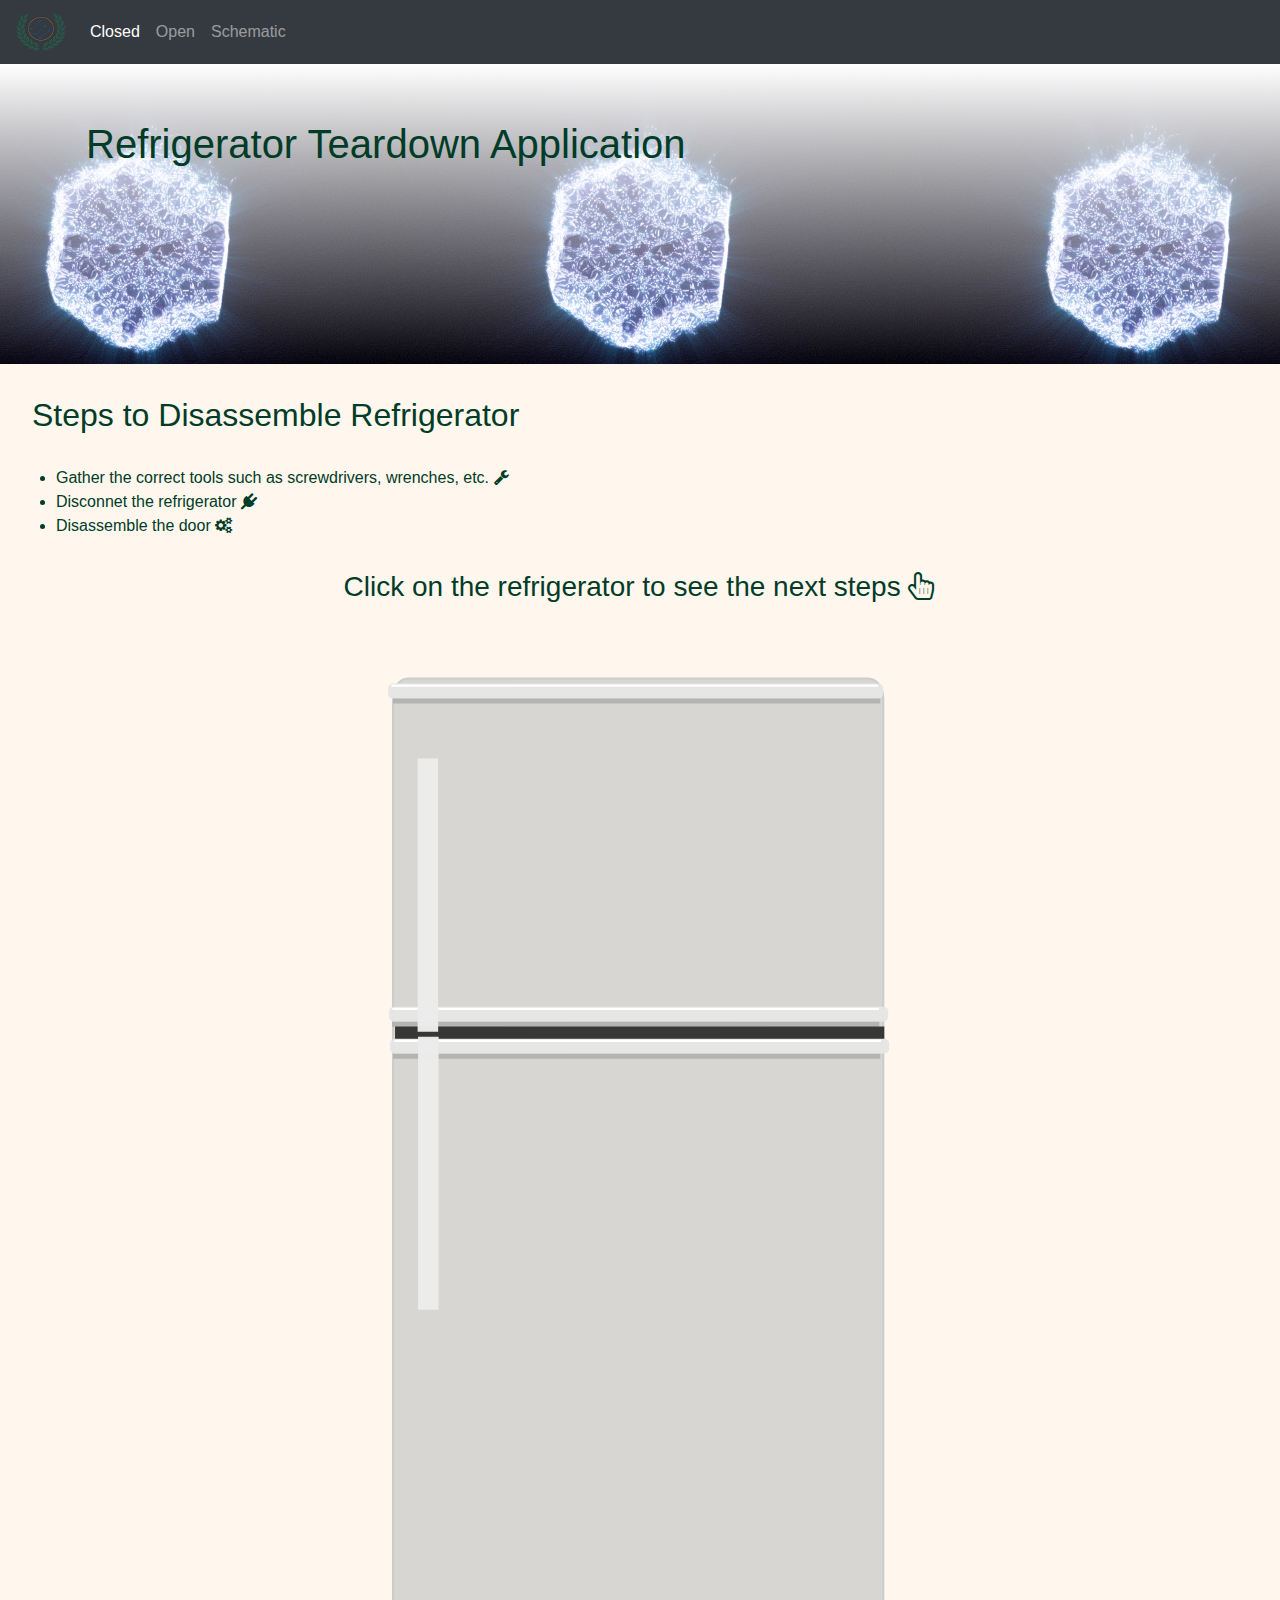
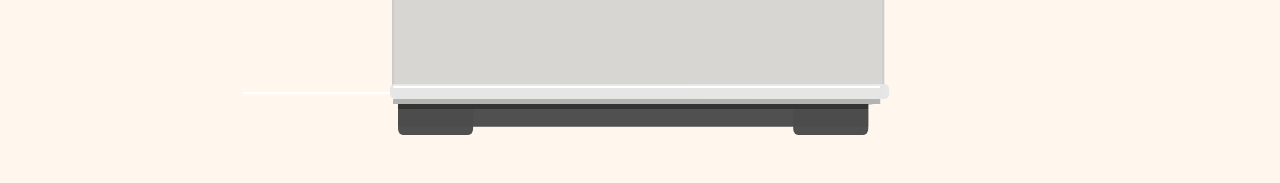
==== index.html @ cf0338cd "Get the application ready to show" ====
<!DOCTYPE html>
<html>
	<head>
		<title>Portfolio Piece C - Refrigerator Teardown</title>
		
		<script src="https://code.jquery.com/jquery-3.3.1.slim.min.js" integrity="sha384-q8i/X+965DzO0rT7abK41JStQIAqVgRVzpbzo5smXKp4YfRvH+8abtTE1Pi6jizo" crossorigin="anonymous"></script>
		<script src="https://cdnjs.cloudflare.com/ajax/libs/popper.js/1.14.7/umd/popper.min.js" integrity="sha384-UO2eT0CpHqdSJQ6hJty5KVphtPhzWj9WO1clHTMGa3JDZwrnQq4sF86dIHNDz0W1" crossorigin="anonymous"></script>
		<script src="https://stackpath.bootstrapcdn.com/bootstrap/4.3.1/js/bootstrap.min.js" integrity="sha384-JjSmVgyd0p3pXB1rRibZUAYoIIy6OrQ6VrjIEaFf/nJGzIxFDsf4x0xIM+B07jRM" crossorigin="anonymous"></script>
		
		<link rel="stylesheet" href="https://stackpath.bootstrapcdn.com/bootstrap/4.3.1/css/bootstrap.min.css" integrity="sha384-ggOyR0iXCbMQv3Xipma34MD+dH/1fQ784/j6cY/iJTQUOhcWr7x9JvoRxT2MZw1T" crossorigin="anonymous">
		<link href="https://stackpath.bootstrapcdn.com/font-awesome/4.7.0/css/font-awesome.min.css" rel="stylesheet" integrity="sha384-wvfXpqpZZVQGK6TAh5PVlGOfQNHSoD2xbE+QkPxCAFlNEevoEH3Sl0sibVcOQVnN" crossorigin="anonymous">
		<link rel="stylesheet" href="assets/css/style.css">
	</head>
	
	<body>

<!-- ===================  NAVBAR AT TOP  =================== -->
<nav class="navbar navbar-expand-md bg-dark navbar-dark">
  <a class="navbar-brand" href="#"> <img src="assets/images/Blue-Racer-Technologies-LLC-Logo-V4_small.png" alt="Blue Racer Logo"  class="img-responsive picture" ></a>
   <button class="navbar-toggler" data-toggle="collapse" data-target="#collapsibleNavbar">
    <span class="navbar-toggler-icon"></span>
  </button>
  <div class="collapse navbar-collapse" id="collapsibleNavbar">
    <ul class="navbar-nav">
      <li class="nav-item">
        <a class="nav-link active" href="index.html">Closed</a>
      </li>
      <li class="nav-item">
        <a class="nav-link" href="open.html">Open</a>
      </li>
      <li class="nav-item">
        <a class="nav-link" href="Schematic.html">Schematic</a>
      </li>    
    </ul>
  </div>  
</nav>
<!-- ======================================================== -->

<!-- =================  Parallax Scrolling  ================= -->
	<section id="ParalaxScrolling" data-type="background" data-speed="5">
		<div class="container">
			<div class="row">
				
					<h1>Refrigerator Teardown Application</h1>		
			</div>
		</div>
	</section>
<!-- ======================================================== -->
		
		<h2>Steps to Disassemble Refrigerator</h2>
		<ul class="UlSpacing">
			<li>Gather the correct tools such as screwdrivers, wrenches, etc. <i class="fa fa-wrench"></i></li> 
			<li>Disconnet the refrigerator <i class="fa fa-plug"></i></li>
			<li>Disassemble the door <i class="fa fa-cogs"></i></li>
		</ul>
		<h3>Click on the refrigerator to see the next steps <i class="fa fa-hand-pointer-o"></i></h3>
<!-- ========================== Buttons ============================== -->



<!-- ==================================================================== -->
		
<!-- ========================== SVG FRIDGE ============================== -->

		<div class="testImg">
			<a href="Open.html">
			<img src="assets/images/fridgeClose.svg" >
			</a>
		</div>
<!-- ======================================================== -->

		
		<br>
		
<footer class="section footer-classic context-dark bg-image" style="background: #2d3246;">
</footer>
	</body>
</html>
---- assets/css/style.css ----
body{
	Color: #003c28;
	background-color: #fff7ed;
	font-size: 1rem;
}

h1 {
	margin: 1rem;
	text-align: center
}

h2 {
	margin: 2rem;
}

h3{
	margin: 2rem;
	text-align:center;
}

li{
	font-size: 1rem;
}

.UlSpacing{
	margin: 1rem
}

li.ArialBlack{
	font-family: "Arial Black", Gadget, sans-serif;
}

li.ArialBody{
	  font-family: "Arial Body";
}

li.HelveticaHeader{
	font-family: "Helvetica Header";
}


li.HelveticaBody{
	font-family: "Helvetica Body";
}


li.TimesNewRomanHeader{
	font-family: "Times New Roman Header";
}


li.TimesNewRoman{
	font-family: "Times New Roman";
}


li.TimesHeader{
	font-family: "Times Header";
}

li.TimesBodyCopy{
	font-family: "Times Body Copy";
}

li.CourierNewHeader{
	font-family: "Courier New Header";
}

li.CourierNew{
	font-family: "Courier New";
}

li.CourierHeader{
	font-family: "Courier Header";
}

li.CourierBodyCopy{
	font-family: "Courier Body Copy";
}


li.VerdanaHeader{
	font-family: "Verdana Header";
}

li.Verdana{
	font-family: "Verdana";
}

li.GeorgiaHeader{
	font-family: "Georgia Header";
}

li.Georgia{
	font-family: "Georgia";
}

li.PalatinoHeader{
	font-family: "Palatino Header";
}

li.Palatino{
	font-family: Palatino
}

li.GaramondHeader{
	font-family: "Garamond Header";
}

li.Garamond{
	font-family: "Garamond";
}

li.BookmanHeader{
	font-family: "Bookman Header";
}

li.Bookman{
	font-family: "Bookman";
}

li.ComicSansMsHeader{
	font-family: "Comic";
}

li.ComicSansMs{
	font-family: "Comic Sans MS";
}

li.TrebuchetMS{
	font-family: "Trebuchet MS";
}

li.Impact{
	font-family: "Impact"
}

figure{
	margin: 3rem;
}

form{
	margin: 3rem;
}

#ParalaxScrolling{
		background: linear-gradient(rgba(255,255,255,1.5), transparent), url('../../assets/images/Glitch glow gif by Erica Anderson.gif') 50% 0 repeat fixed;
	min-height: 300px;
	padding: 40px;
}

.testImg{
	text-align:center;
}
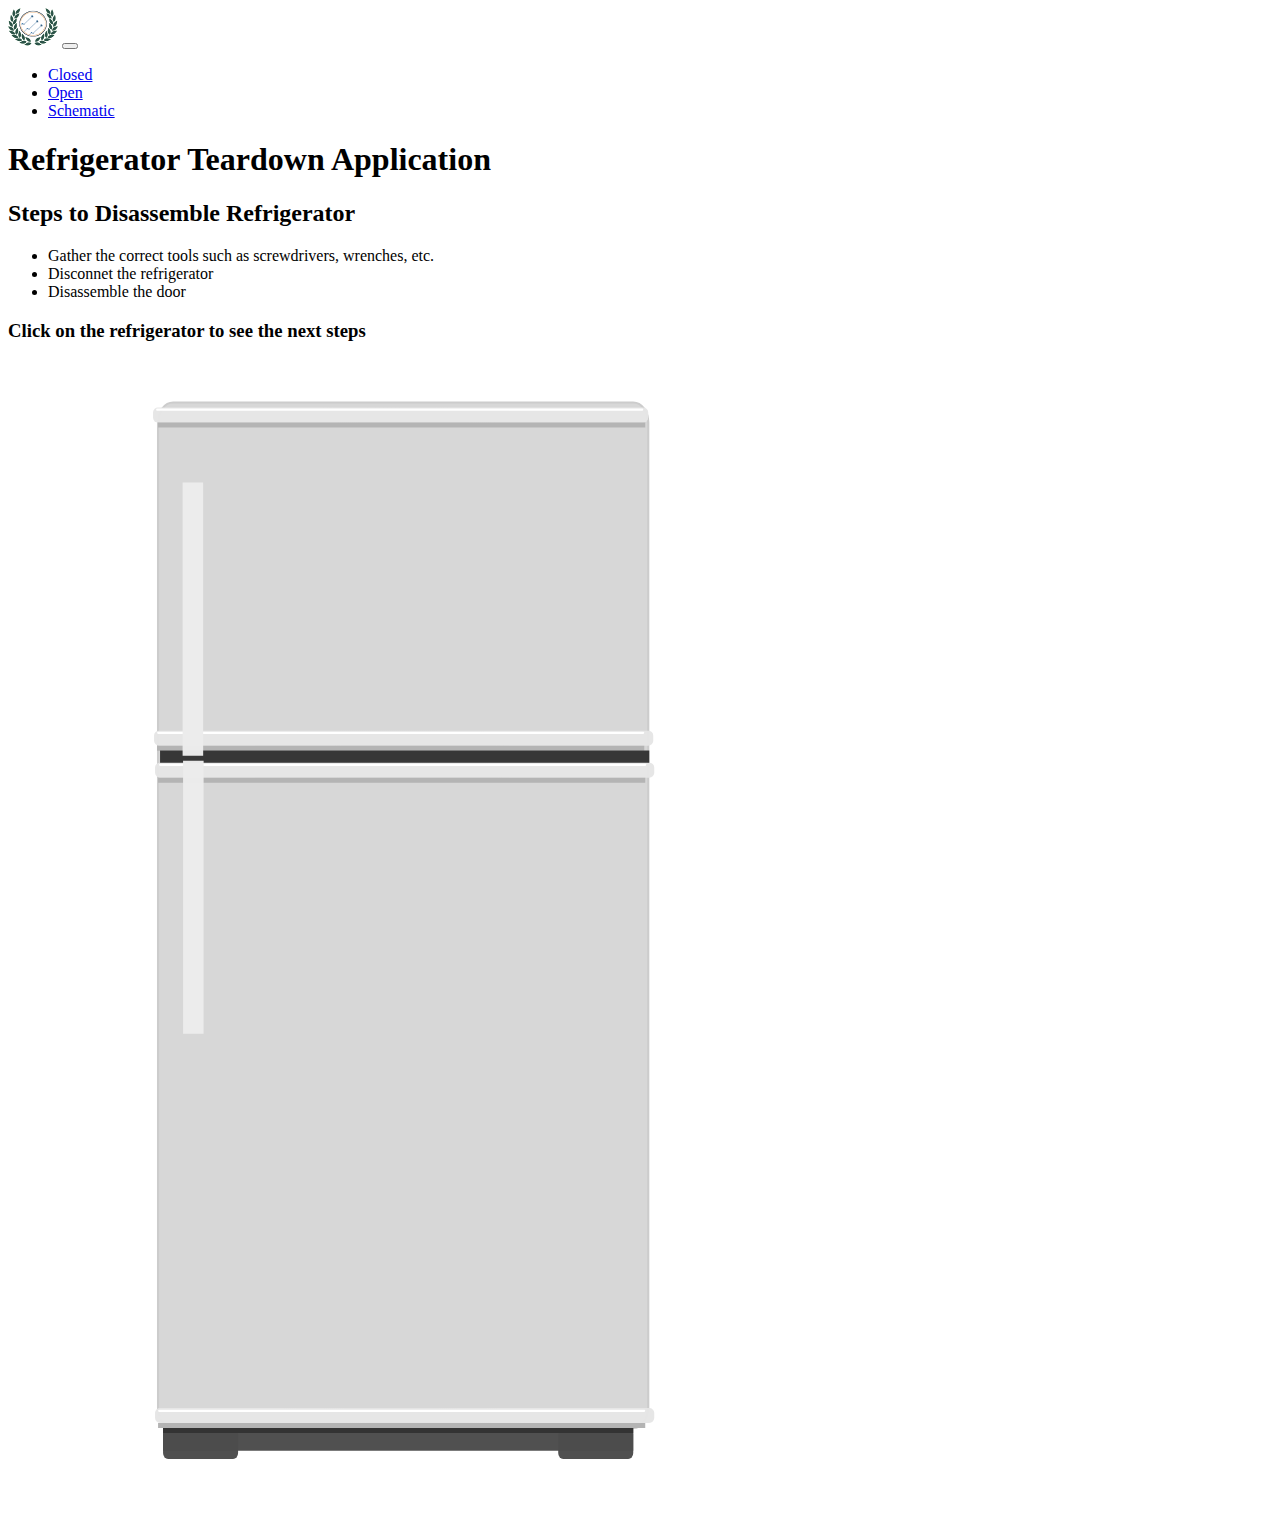
==== commit 7de1b50f: "Add Index Page" ====
--- a/index.html
+++ b/index.html
@@ -2,14 +2,43 @@
 <html>
 	<head>
 		<title>Portfolio Piece C - Refrigerator Teardown</title>
+				
+
+
+		<script type="text/javascript"
+		 src="assets/jquery-3.4.1.js"
+		>
+		</script>
+						
 		
-		<script src="https://code.jquery.com/jquery-3.3.1.slim.min.js" integrity="sha384-q8i/X+965DzO0rT7abK41JStQIAqVgRVzpbzo5smXKp4YfRvH+8abtTE1Pi6jizo" crossorigin="anonymous"></script>
-		<script src="https://cdnjs.cloudflare.com/ajax/libs/popper.js/1.14.7/umd/popper.min.js" integrity="sha384-UO2eT0CpHqdSJQ6hJty5KVphtPhzWj9WO1clHTMGa3JDZwrnQq4sF86dIHNDz0W1" crossorigin="anonymous"></script>
-		<script src="https://stackpath.bootstrapcdn.com/bootstrap/4.3.1/js/bootstrap.min.js" integrity="sha384-JjSmVgyd0p3pXB1rRibZUAYoIIy6OrQ6VrjIEaFf/nJGzIxFDsf4x0xIM+B07jRM" crossorigin="anonymous"></script>
+		</script>
+		<script type="text/javascript"
+		 src="assets/js/bootstrap.js"
+		>
+		</script>
 		
-		<link rel="stylesheet" href="https://stackpath.bootstrapcdn.com/bootstrap/4.3.1/css/bootstrap.min.css" integrity="sha384-ggOyR0iXCbMQv3Xipma34MD+dH/1fQ784/j6cY/iJTQUOhcWr7x9JvoRxT2MZw1T" crossorigin="anonymous">
-		<link href="https://stackpath.bootstrapcdn.com/font-awesome/4.7.0/css/font-awesome.min.css" rel="stylesheet" integrity="sha384-wvfXpqpZZVQGK6TAh5PVlGOfQNHSoD2xbE+QkPxCAFlNEevoEH3Sl0sibVcOQVnN" crossorigin="anonymous">
-		<link rel="stylesheet" href="assets/css/style.css">
+				<script type="text/javascript"
+		 src="assets/js/bootstrap.js.map"
+		>
+		</script>
+		
+		
+		<link rel="stylesheet" href="assets/css/bootstrap.css">
+		<link rel="stylesheet" href="assets/css/bootstrap-grid.css">
+		<link rel="stylesheet" href="assets/css/bootstrap-reboot.css">
+		
+		</script>
+
+		
+		<script type="text/javascript"
+		 src="assets/fontawesome-free-5.9.0-web/js/all.js"
+		>
+		
+		</script>
+		
+		<link rel="stylesheet" href="assets/fontawesome-free-5.9.0-web/css/all.css">
+		
+		<link rel="stylesheet" href="assets/style.css">
 	</head>
 	
 	<body>
@@ -49,11 +78,11 @@
 		
 		<h2>Steps to Disassemble Refrigerator</h2>
 		<ul class="UlSpacing">
-			<li>Gather the correct tools such as screwdrivers, wrenches, etc. <i class="fa fa-wrench"></i></li> 
+			<li>Gather the correct tools such as screwdrivers, wrenches, etc. <i class="fa fa-tools"></i></li> 
 			<li>Disconnet the refrigerator <i class="fa fa-plug"></i></li>
-			<li>Disassemble the door <i class="fa fa-cogs"></i></li>
+			<li>Disassemble the door <i class="fas fa-door-open"></i></li>
 		</ul>
-		<h3>Click on the refrigerator to see the next steps <i class="fa fa-hand-pointer-o"></i></h3>
+		<h3>Click on the refrigerator to see the next steps <i class="fas fa-mouse-pointer"></i></h3>
 <!-- ========================== Buttons ============================== -->
 
 
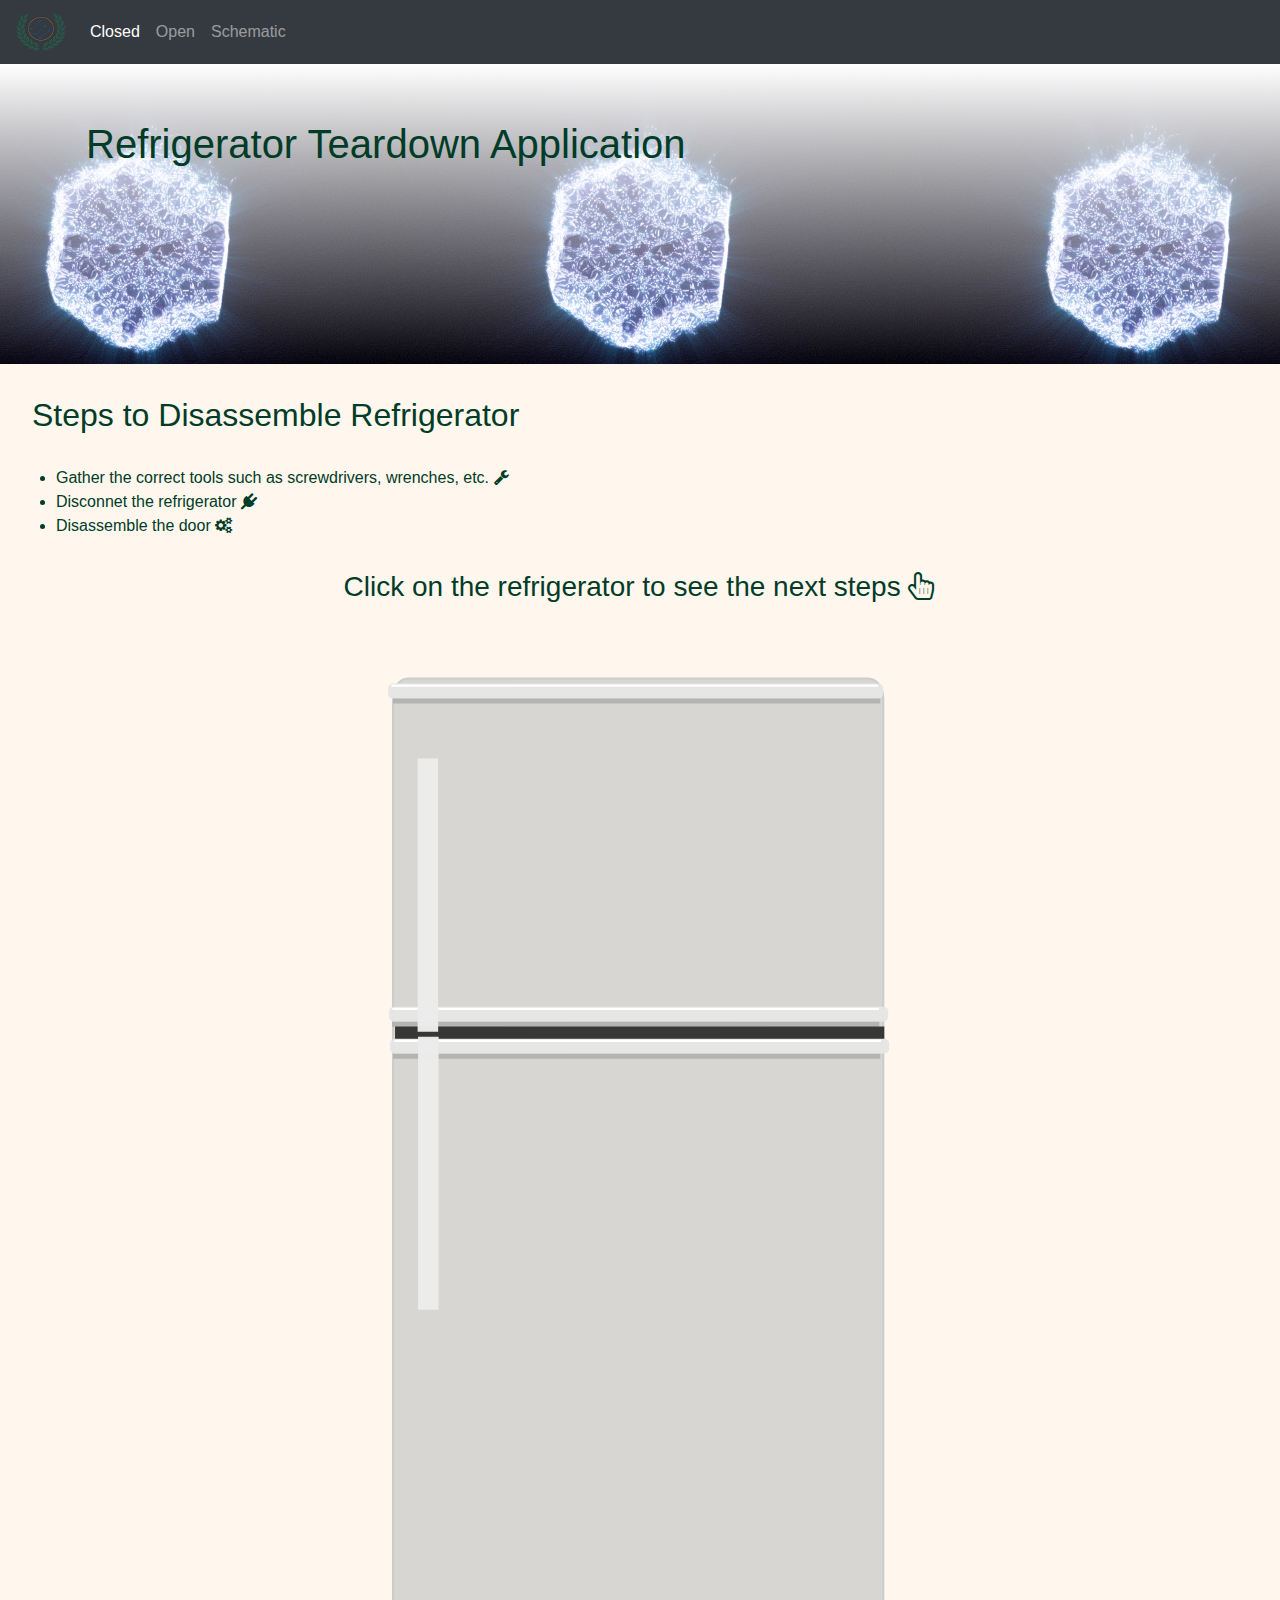
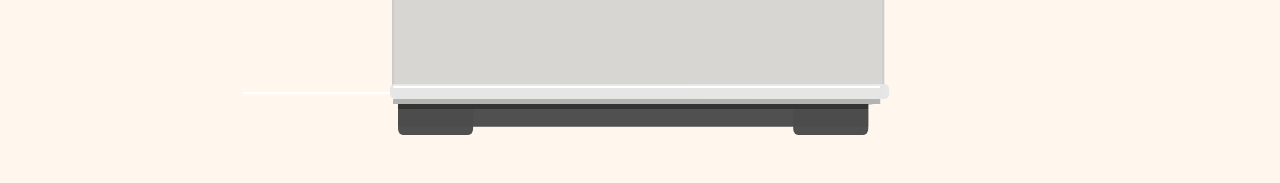
==== commit a39b7c85: "Update the document" ====
--- a/index.html
+++ b/index.html
@@ -2,43 +2,14 @@
 <html>
 	<head>
 		<title>Portfolio Piece C - Refrigerator Teardown</title>
-				
-
-
-		<script type="text/javascript"
-		 src="assets/jquery-3.4.1.js"
-		>
-		</script>
-						
 		
-		</script>
-		<script type="text/javascript"
-		 src="assets/js/bootstrap.js"
-		>
-		</script>
+		<script src="https://code.jquery.com/jquery-3.3.1.slim.min.js" integrity="sha384-q8i/X+965DzO0rT7abK41JStQIAqVgRVzpbzo5smXKp4YfRvH+8abtTE1Pi6jizo" crossorigin="anonymous"></script>
+		<script src="https://cdnjs.cloudflare.com/ajax/libs/popper.js/1.14.7/umd/popper.min.js" integrity="sha384-UO2eT0CpHqdSJQ6hJty5KVphtPhzWj9WO1clHTMGa3JDZwrnQq4sF86dIHNDz0W1" crossorigin="anonymous"></script>
+		<script src="https://stackpath.bootstrapcdn.com/bootstrap/4.3.1/js/bootstrap.min.js" integrity="sha384-JjSmVgyd0p3pXB1rRibZUAYoIIy6OrQ6VrjIEaFf/nJGzIxFDsf4x0xIM+B07jRM" crossorigin="anonymous"></script>
 		
-				<script type="text/javascript"
-		 src="assets/js/bootstrap.js.map"
-		>
-		</script>
-		
-		
-		<link rel="stylesheet" href="assets/css/bootstrap.css">
-		<link rel="stylesheet" href="assets/css/bootstrap-grid.css">
-		<link rel="stylesheet" href="assets/css/bootstrap-reboot.css">
-		
-		</script>
-
-		
-		<script type="text/javascript"
-		 src="assets/fontawesome-free-5.9.0-web/js/all.js"
-		>
-		
-		</script>
-		
-		<link rel="stylesheet" href="assets/fontawesome-free-5.9.0-web/css/all.css">
-		
-		<link rel="stylesheet" href="assets/style.css">
+		<link rel="stylesheet" href="https://stackpath.bootstrapcdn.com/bootstrap/4.3.1/css/bootstrap.min.css" integrity="sha384-ggOyR0iXCbMQv3Xipma34MD+dH/1fQ784/j6cY/iJTQUOhcWr7x9JvoRxT2MZw1T" crossorigin="anonymous">
+		<link href="https://stackpath.bootstrapcdn.com/font-awesome/4.7.0/css/font-awesome.min.css" rel="stylesheet" integrity="sha384-wvfXpqpZZVQGK6TAh5PVlGOfQNHSoD2xbE+QkPxCAFlNEevoEH3Sl0sibVcOQVnN" crossorigin="anonymous">
+		<link rel="stylesheet" href="assets/css/style.css">
 	</head>
 	
 	<body>
@@ -78,11 +49,11 @@
 		
 		<h2>Steps to Disassemble Refrigerator</h2>
 		<ul class="UlSpacing">
-			<li>Gather the correct tools such as screwdrivers, wrenches, etc. <i class="fa fa-tools"></i></li> 
+			<li>Gather the correct tools such as screwdrivers, wrenches, etc. <i class="fa fa-wrench"></i></li> 
 			<li>Disconnet the refrigerator <i class="fa fa-plug"></i></li>
-			<li>Disassemble the door <i class="fas fa-door-open"></i></li>
+			<li>Disassemble the door <i class="fa fa-cogs"></i></li>
 		</ul>
-		<h3>Click on the refrigerator to see the next steps <i class="fas fa-mouse-pointer"></i></h3>
+		<h3>Click on the refrigerator to see the next steps <i class="fa fa-hand-pointer-o"></i></h3>
 <!-- ========================== Buttons ============================== -->
 
 
--- a/assets/css/style.css
+++ b/assets/css/style.css
@@ -0,0 +1,154 @@
+body{
+	Color: #003c28;
+	background-color: #fff7ed;
+	font-size: 1rem;
+}
+
+h1 {
+	margin: 1rem;
+	text-align: center
+}
+
+h2 {
+	margin: 2rem;
+}
+
+h3{
+	margin: 2rem;
+	text-align:center;
+}
+
+li{
+	font-size: 1rem;
+}
+
+.UlSpacing{
+	margin: 1rem
+}
+
+li.ArialBlack{
+	font-family: "Arial Black", Gadget, sans-serif;
+}
+
+li.ArialBody{
+	  font-family: "Arial Body";
+}
+
+li.HelveticaHeader{
+	font-family: "Helvetica Header";
+}
+
+
+li.HelveticaBody{
+	font-family: "Helvetica Body";
+}
+
+
+li.TimesNewRomanHeader{
+	font-family: "Times New Roman Header";
+}
+
+
+li.TimesNewRoman{
+	font-family: "Times New Roman";
+}
+
+
+li.TimesHeader{
+	font-family: "Times Header";
+}
+
+li.TimesBodyCopy{
+	font-family: "Times Body Copy";
+}
+
+li.CourierNewHeader{
+	font-family: "Courier New Header";
+}
+
+li.CourierNew{
+	font-family: "Courier New";
+}
+
+li.CourierHeader{
+	font-family: "Courier Header";
+}
+
+li.CourierBodyCopy{
+	font-family: "Courier Body Copy";
+}
+
+
+li.VerdanaHeader{
+	font-family: "Verdana Header";
+}
+
+li.Verdana{
+	font-family: "Verdana";
+}
+
+li.GeorgiaHeader{
+	font-family: "Georgia Header";
+}
+
+li.Georgia{
+	font-family: "Georgia";
+}
+
+li.PalatinoHeader{
+	font-family: "Palatino Header";
+}
+
+li.Palatino{
+	font-family: Palatino
+}
+
+li.GaramondHeader{
+	font-family: "Garamond Header";
+}
+
+li.Garamond{
+	font-family: "Garamond";
+}
+
+li.BookmanHeader{
+	font-family: "Bookman Header";
+}
+
+li.Bookman{
+	font-family: "Bookman";
+}
+
+li.ComicSansMsHeader{
+	font-family: "Comic";
+}
+
+li.ComicSansMs{
+	font-family: "Comic Sans MS";
+}
+
+li.TrebuchetMS{
+	font-family: "Trebuchet MS";
+}
+
+li.Impact{
+	font-family: "Impact"
+}
+
+figure{
+	margin: 3rem;
+}
+
+form{
+	margin: 3rem;
+}
+
+#ParalaxScrolling{
+		background: linear-gradient(rgba(255,255,255,1.5), transparent), url('../../assets/images/Glitch glow gif by Erica Anderson.gif') 50% 0 repeat fixed;
+	min-height: 300px;
+	padding: 40px;
+}
+
+.testImg{
+	text-align:center;
+}